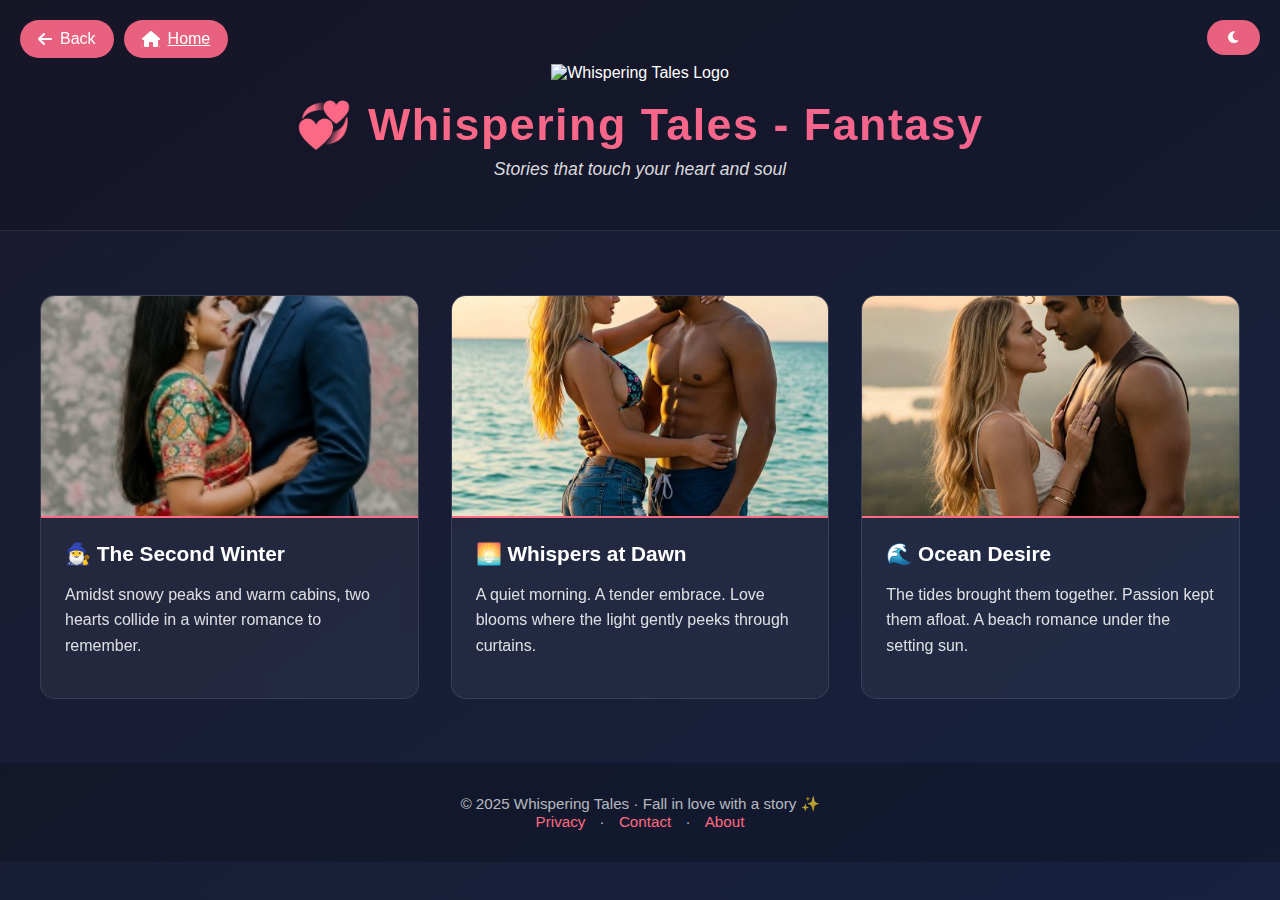
==== fantasy.html @ 903d10bc "Update fantasy.html" ====
<!DOCTYPE html>
<html lang="en">
<head>
  <meta charset="UTF-8" />
  <meta name="viewport" content="width=device-width, initial-scale=1.0"/>
  <title>Fantasy Tales - Whispering Tales</title>
  <link rel="stylesheet" href="https://cdnjs.cloudflare.com/ajax/libs/font-awesome/6.0.0/css/all.min.css">
  <style>
    :root {
      --primary: #ff6b81;
      --secondary: #f06292;
      --bg-dark: #1a1a2e;
      --bg-darker: #16213e;
      --card-bg: rgba(255, 255, 255, 0.05);
      --text-light: #fff;
    }

    body {
      margin: 0;
      font-family: 'Segoe UI', sans-serif;
      background: linear-gradient(to bottom right, var(--bg-dark), var(--bg-darker));
      color: var(--text-light);
      transition: all 0.3s ease;
      min-height: 100vh;
    }

    header {
      text-align: center;
      padding: 4rem 1rem 2rem;
      position: relative;
      background: rgba(0, 0, 0, 0.15);
      border-bottom: 1px solid rgba(255, 255, 255, 0.1);
    }

    header img.logo {
      height: 60px;
      margin-bottom: 1rem;
    }

    header h1 {
      font-size: 2.8rem;
      margin: 0;
      background: linear-gradient(45deg, var(--primary), var(--secondary));
      -webkit-background-clip: text;
      -webkit-text-fill-color: transparent;
      letter-spacing: 1.5px;
    }

    header p {
      font-size: 1.1rem;
      color: rgba(255, 255, 255, 0.85);
      margin-top: 0.5rem;
      font-style: italic;
    }

    .nav-buttons {
      position: fixed;
      top: 20px;
      left: 20px;
      display: flex;
      gap: 10px;
      z-index: 1000;
    }

    .nav-button {
      background: rgba(255, 105, 135, 0.9);
      color: white;
      border: none;
      padding: 10px 18px;
      border-radius: 25px;
      cursor: pointer;
      transition: all 0.3s ease;
      display: flex;
      align-items: center;
      gap: 8px;
      font-size: 1rem;
      backdrop-filter: blur(6px);
    }

    .nav-button:hover {
      background: #f06292;
      transform: translateY(-2px);
    }

    .toggle-dark {
      position: fixed;
      top: 20px;
      right: 20px;
      background: rgba(255, 105, 135, 0.9);
      color: white;
      border: none;
      padding: 10px 20px;
      border-radius: 25px;
      cursor: pointer;
      z-index: 1000;
      backdrop-filter: blur(6px);
    }

    .story-grid {
      max-width: 1200px;
      margin: 3rem auto;
      padding: 1rem;
      display: grid;
      grid-template-columns: repeat(auto-fit, minmax(280px, 1fr));
      gap: 2rem;
    }

    .story-card {
      background: var(--card-bg);
      border-radius: 15px;
      overflow: hidden;
      transition: transform 0.3s ease, box-shadow 0.3s ease;
      border: 1px solid rgba(255, 255, 255, 0.1);
      backdrop-filter: blur(8px);
    }

    .story-card img {
      width: 100%;
      height: 220px;
      object-fit: cover;
      object-position: center;
      border-bottom: 2px solid var(--primary);
      display: block;
    }

    .story-card:hover {
      transform: translateY(-5px);
      box-shadow: 0 10px 18px rgba(0, 0, 0, 0.3);
    }

    .story-content {
      padding: 1.5rem;
    }

    .story-content h3 {
      margin: 0 0 1rem;
      font-size: 1.3rem;
    }

    .story-content p {
      font-size: 1rem;
      line-height: 1.6;
      color: rgba(255, 255, 255, 0.85);
    }

    footer {
      text-align: center;
      padding: 2rem 1rem;
      font-size: 0.95rem;
      color: rgba(255, 255, 255, 0.7);
      background: rgba(0, 0, 0, 0.2);
      margin-top: 3rem;
    }

    footer a {
      color: var(--primary);
      text-decoration: none;
      margin: 0 10px;
    }

    @media (max-width: 768px) {
      .nav-button span {
        display: none;
      }

      .nav-button {
        padding: 12px;
      }

      header h1 {
        font-size: 2rem;
      }
    }
  </style>
</head>
<body>

  <div class="nav-buttons">
    <button class="nav-button" onclick="goBack()">
      <i class="fas fa-arrow-left"></i><span>Back</span>
    </button>
    <a href="/" class="nav-button">
      <i class="fas fa-home"></i><span>Home</span>
    </a>
  </div>

  <button class="toggle-dark" onclick="toggleDarkMode()">
    <i class="fas fa-moon"></i>
  </button>

  <header>
    <img src="logo.png" alt="Whispering Tales Logo" class="logo" />
    <h1>💞 Whispering Tales - Fantasy</h1>
    <p>Stories that touch your heart and soul</p>
  </header>

  <section class="story-grid">
    <div class="story-card">
      <img src="f0.jpg" alt="The Second Winter">
      <div class="story-content">
         <h3><a href="stories/the_second_winter_in_ottawa.html" target="_blank" style="color: inherit; text-decoration: none;">🧙‍♂️ The Second Winter</a></h3>
        <p>Amidst snowy peaks and warm cabins, two hearts collide in a winter romance to remember.</p>
      </div>
    </div>

    <div class="story-card">
      <img src="f3.jpg" alt="Whispers at Dawn">
      <div class="story-content">
        <h3>🌅 Whispers at Dawn</h3>
        <p>A quiet morning. A tender embrace. Love blooms where the light gently peeks through curtains.</p>
      </div>
    </div>

    <div class="story-card">
      <img src="f2.jpg" alt="Ocean Desire">
      <div class="story-content">
        <h3>🌊 Ocean Desire</h3>
        <p>The tides brought them together. Passion kept them afloat. A beach romance under the setting sun.</p>
      </div>
    </div>
  </section>

  <footer>
    <div>
      <span>© 2025 Whispering Tales</span> · Fall in love with a story ✨
      <br/>
      <a href="/privacy">Privacy</a> · <a href="/contact">Contact</a> · <a href="/about">About</a>
    </div>
  </footer>

<script>
  function toggleDarkMode() {
    document.body.classList.toggle("light-mode");
    const icon = document.querySelector('.toggle-dark i');
    icon.classList.toggle('fa-moon');
    icon.classList.toggle('fa-sun');
  }

  function goBack() {
    if (window.history.length > 1) {
      history.back();
    } else {
      window.location.href = "/";
    }
  }
</script>

</body>
</html>
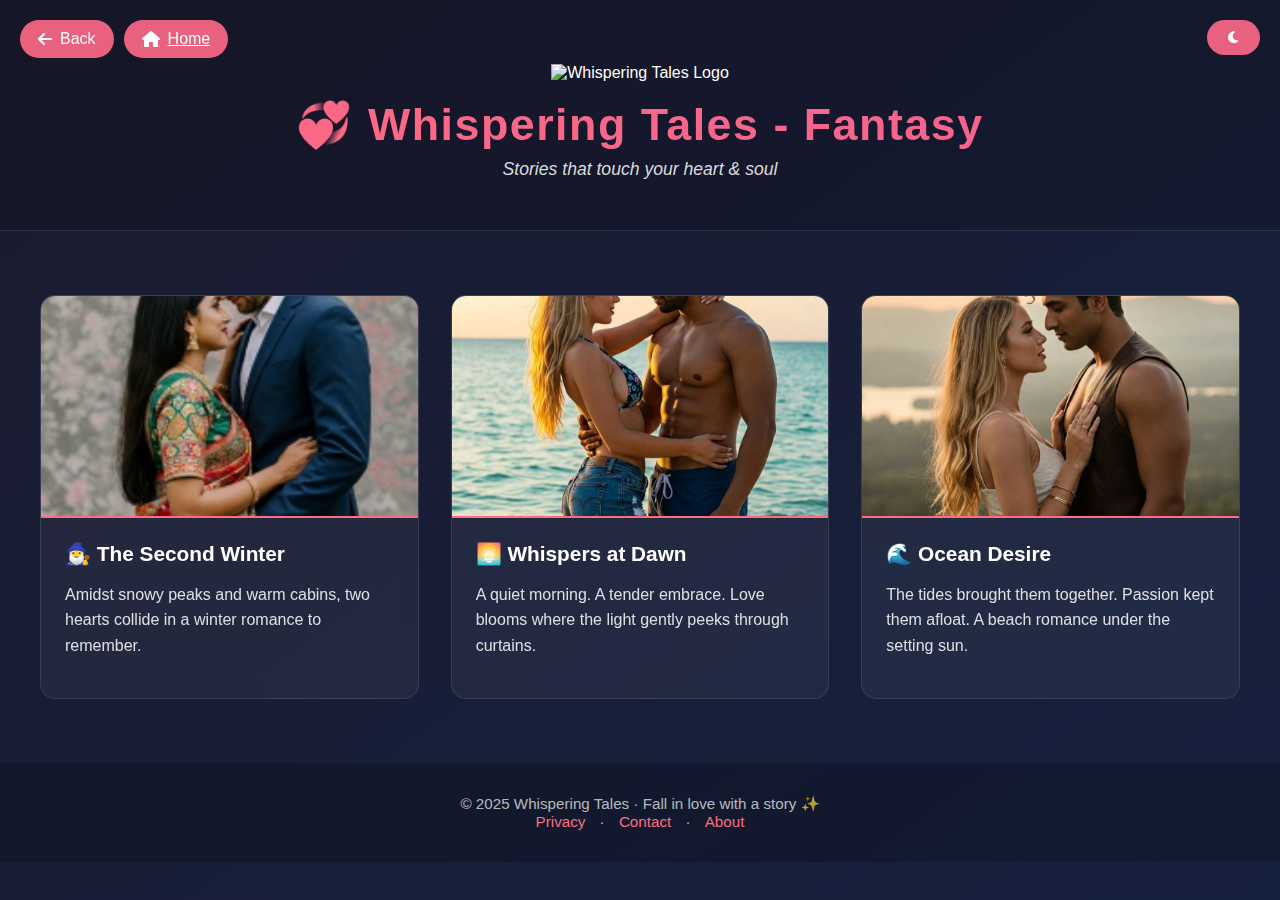
==== commit 0bd5c6bf: "Update fantasy.html" ====
--- a/fantasy.html
+++ b/fantasy.html
@@ -191,7 +191,7 @@
   <header>
     <img src="logo.png" alt="Whispering Tales Logo" class="logo" />
     <h1>💞 Whispering Tales - Fantasy</h1>
-    <p>Stories that touch your heart and soul</p>
+    <p>Stories that touch your heart & soul</p>
   </header>
 
   <section class="story-grid">
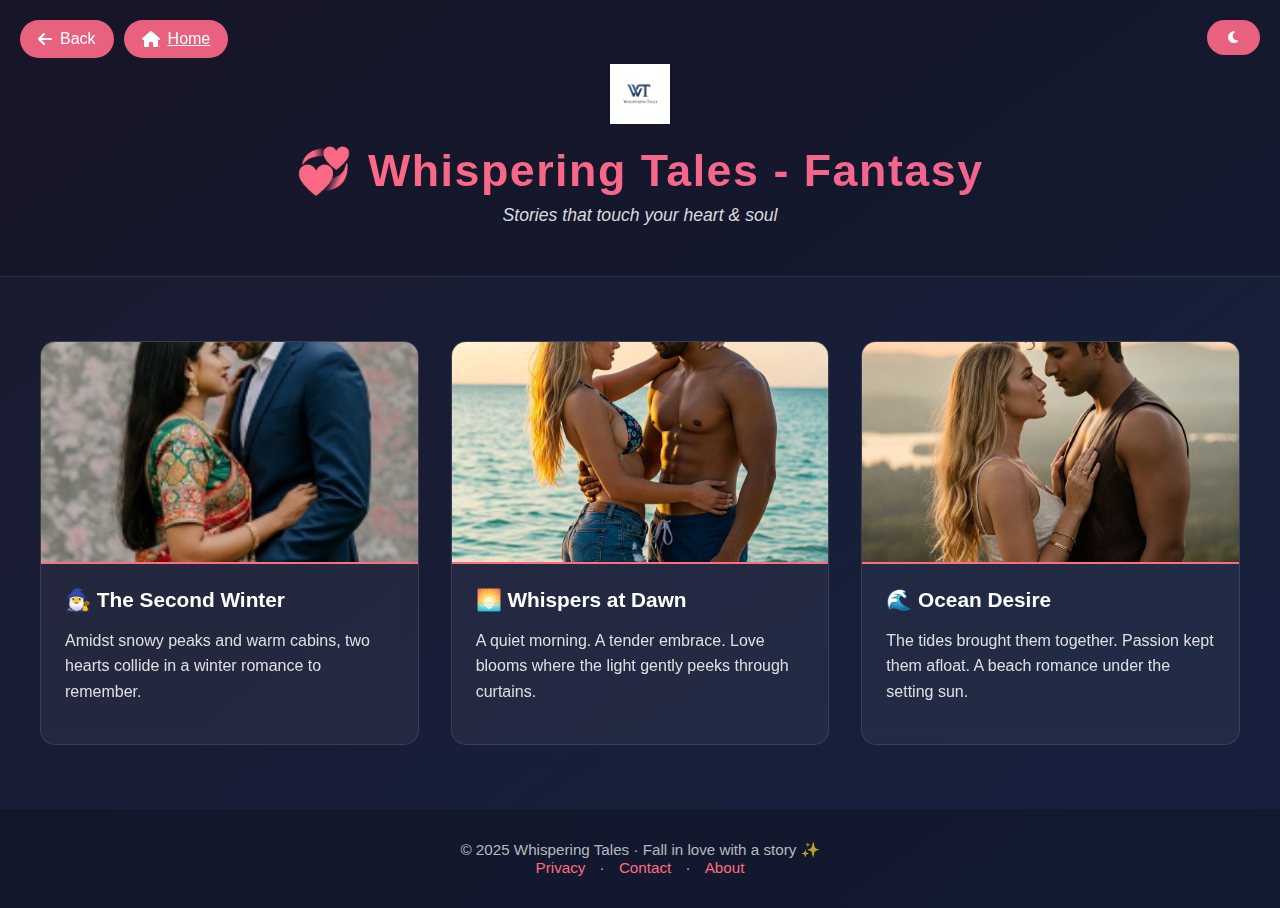
==== commit 7fc0f9ee: "Update fantasy.html" ====
--- a/fantasy.html
+++ b/fantasy.html
@@ -189,7 +189,7 @@
   </button>
 
   <header>
-    <img src="logo.png" alt="Whispering Tales Logo" class="logo" />
+    <img src="logo.jpg" alt="Whispering Tales Logo" class="logo" />
     <h1>💞 Whispering Tales - Fantasy</h1>
     <p>Stories that touch your heart & soul</p>
   </header>
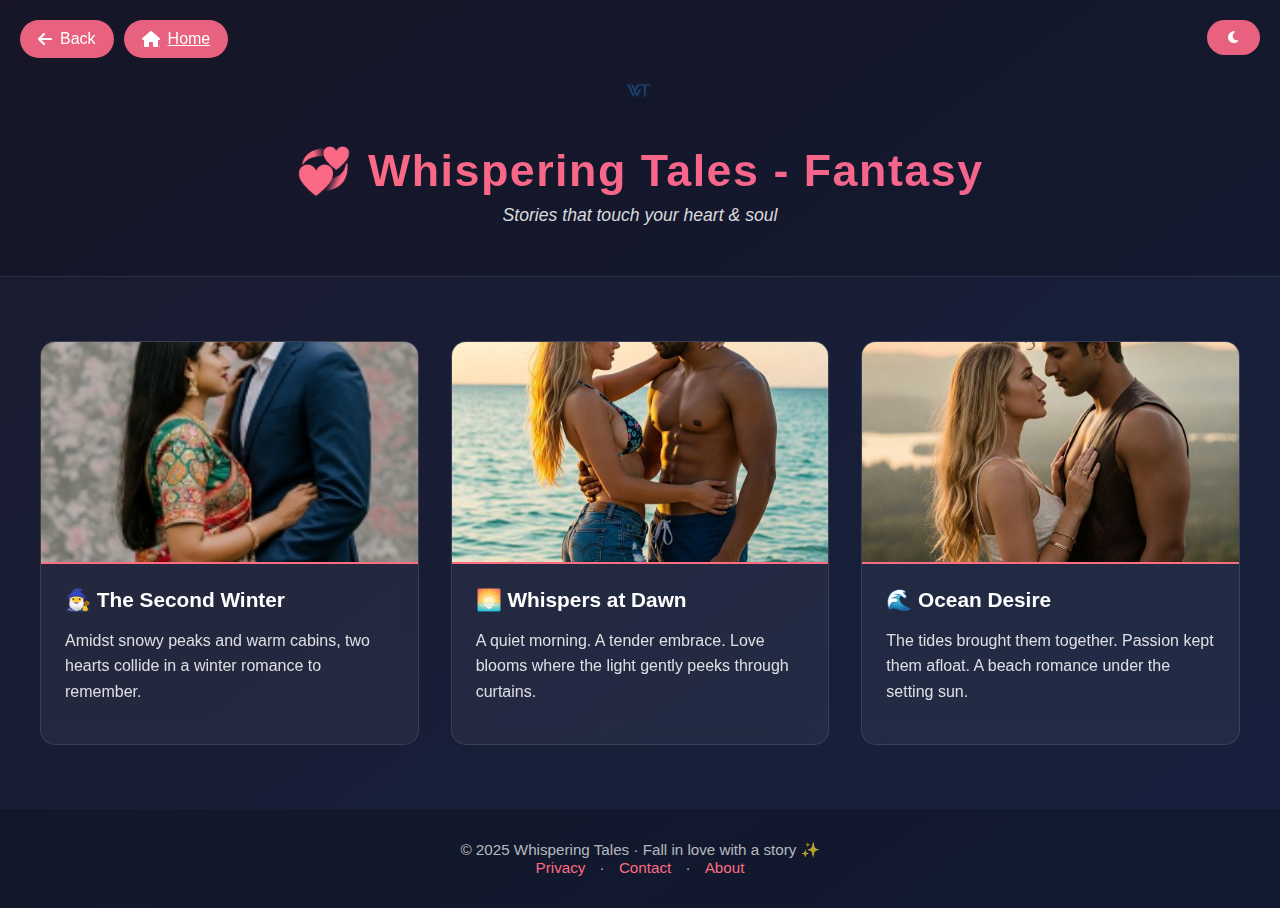
==== commit 844e19bd: "Update fantasy.html" ====
--- a/fantasy.html
+++ b/fantasy.html
@@ -189,7 +189,7 @@
   </button>
 
   <header>
-    <img src="logo.jpg" alt="Whispering Tales Logo" class="logo" />
+    <img src="logo.png" alt="Whispering Tales Logo" class="logo" />
     <h1>💞 Whispering Tales - Fantasy</h1>
     <p>Stories that touch your heart & soul</p>
   </header>
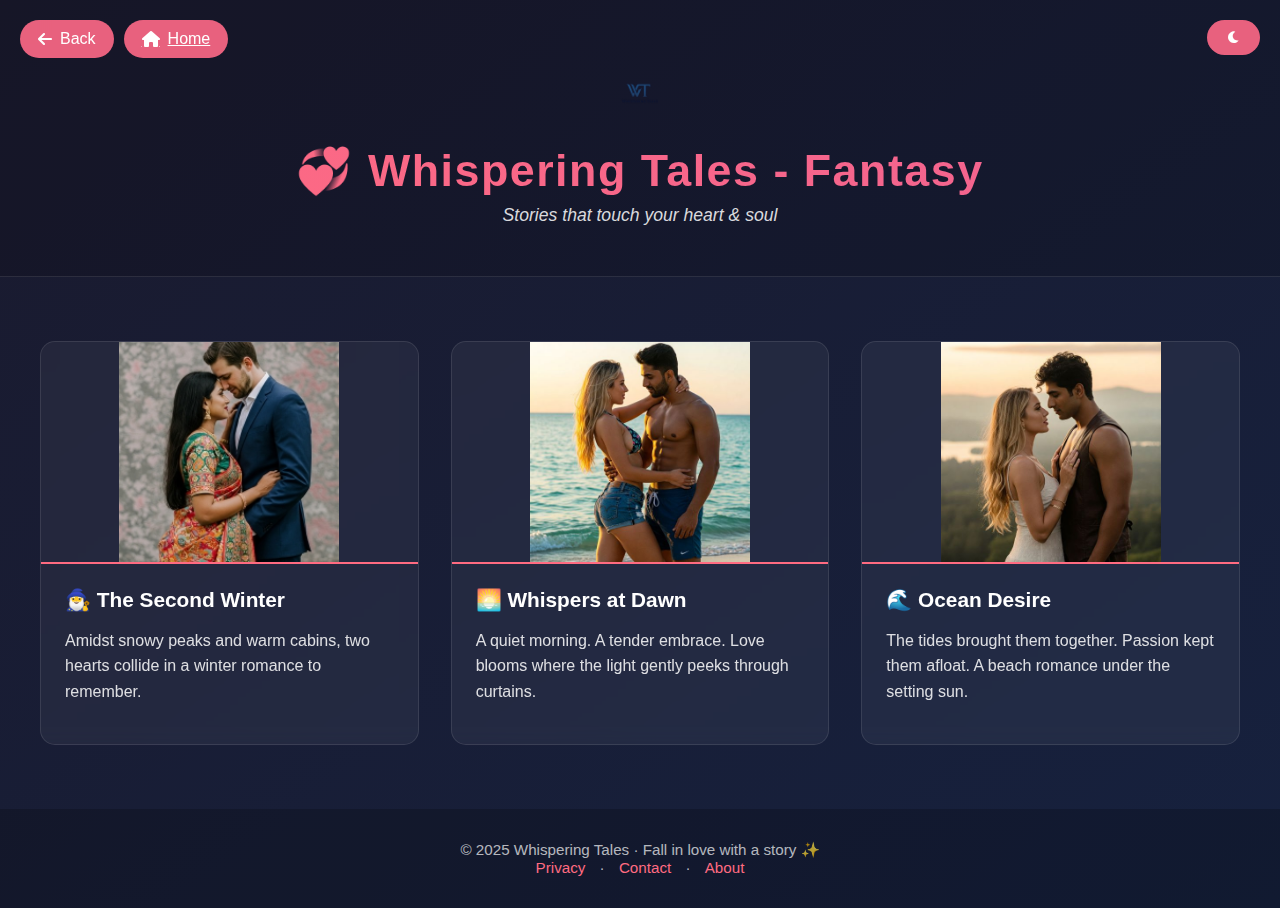
==== commit b3b37a33: "Update fantasy.html" ====
--- a/fantasy.html
+++ b/fantasy.html
@@ -114,13 +114,14 @@
       backdrop-filter: blur(8px);
     }
 
-    .story-card img {
-      width: 100%;
-      height: 220px;
-      object-fit: cover;
-      object-position: center;
-      border-bottom: 2px solid var(--primary);
-      display: block;
+.story-card img {
+  width: 100%;
+  height: 220px;
+  object-fit: contain;
+  object-position: center;
+  display: block;
+  border-bottom: 2px solid var(--primary);
+}
     }
 
     .story-card:hover {
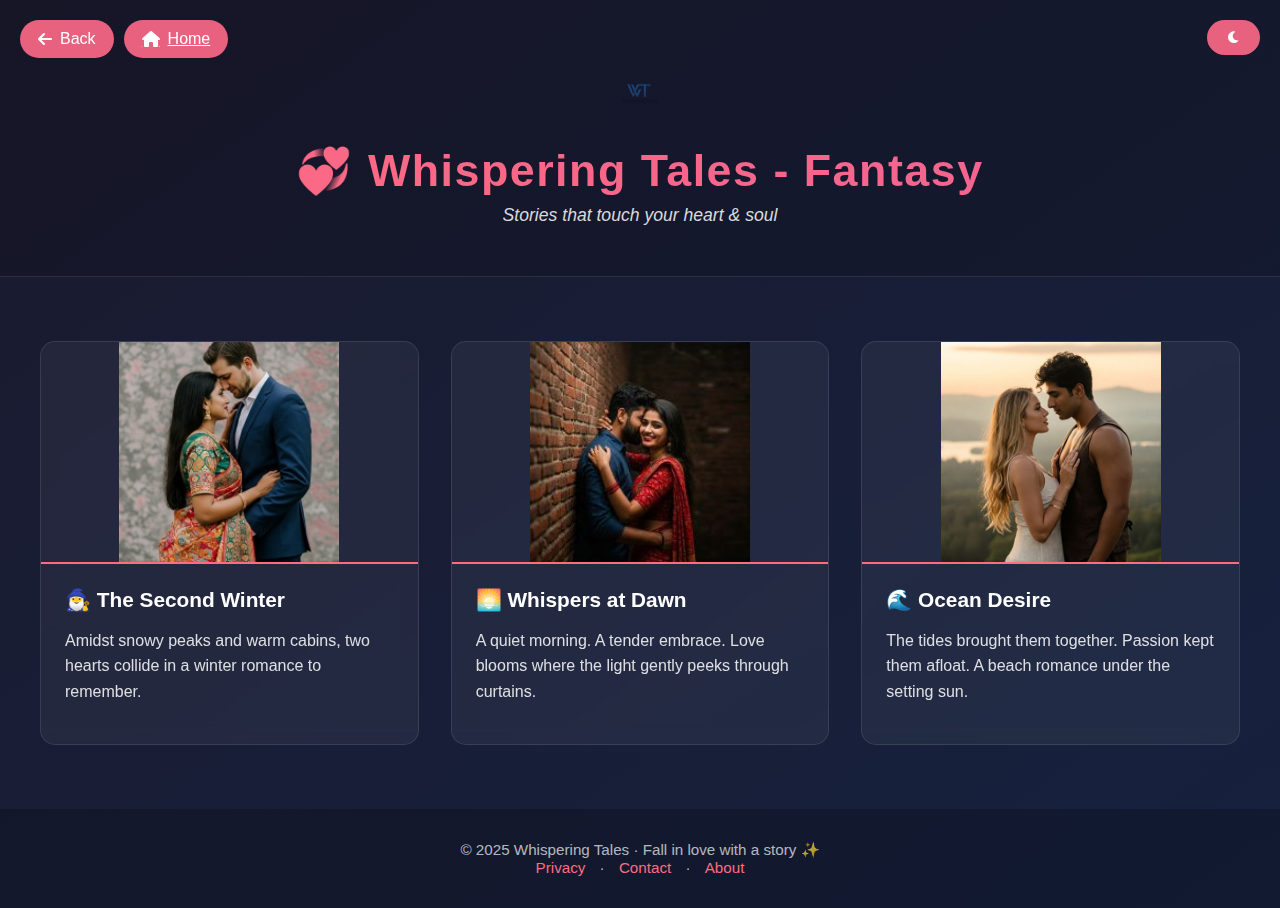
==== commit d6e7cd26: "Update fantasy.html" ====
--- a/fantasy.html
+++ b/fantasy.html
@@ -205,7 +205,7 @@
     </div>
 
     <div class="story-card">
-      <img src="f3.jpg" alt="Whispers at Dawn">
+      <img src="f1.jpg" alt="Whispers at Dawn">
       <div class="story-content">
         <h3>🌅 Whispers at Dawn</h3>
         <p>A quiet morning. A tender embrace. Love blooms where the light gently peeks through curtains.</p>
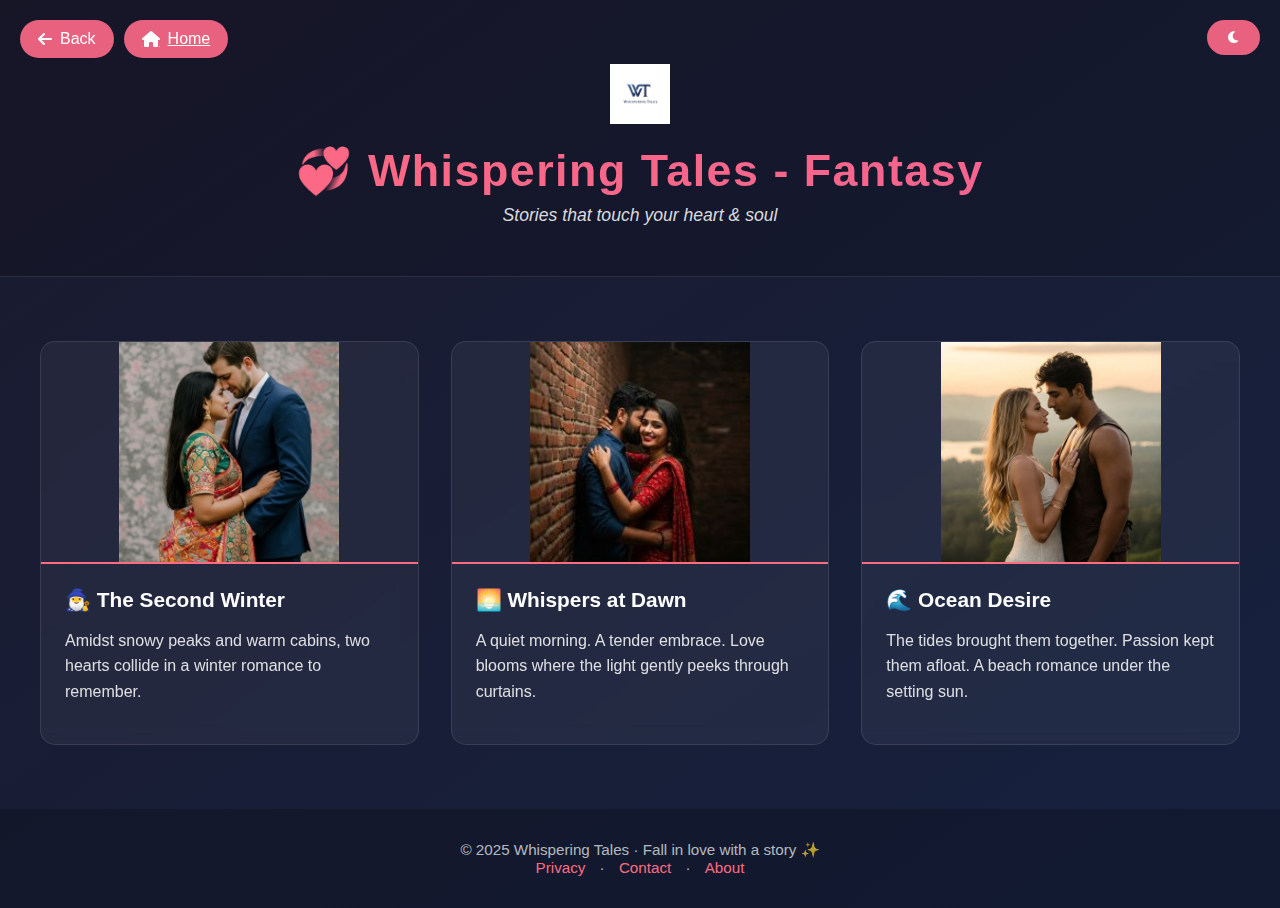
==== commit 2b7ca668: "Update fantasy.html" ====
--- a/fantasy.html
+++ b/fantasy.html
@@ -190,7 +190,7 @@
   </button>
 
   <header>
-    <img src="logo.png" alt="Whispering Tales Logo" class="logo" />
+    <img src="logo.jpg" alt="Whispering Tales Logo" class="logo" />
     <h1>💞 Whispering Tales - Fantasy</h1>
     <p>Stories that touch your heart & soul</p>
   </header>
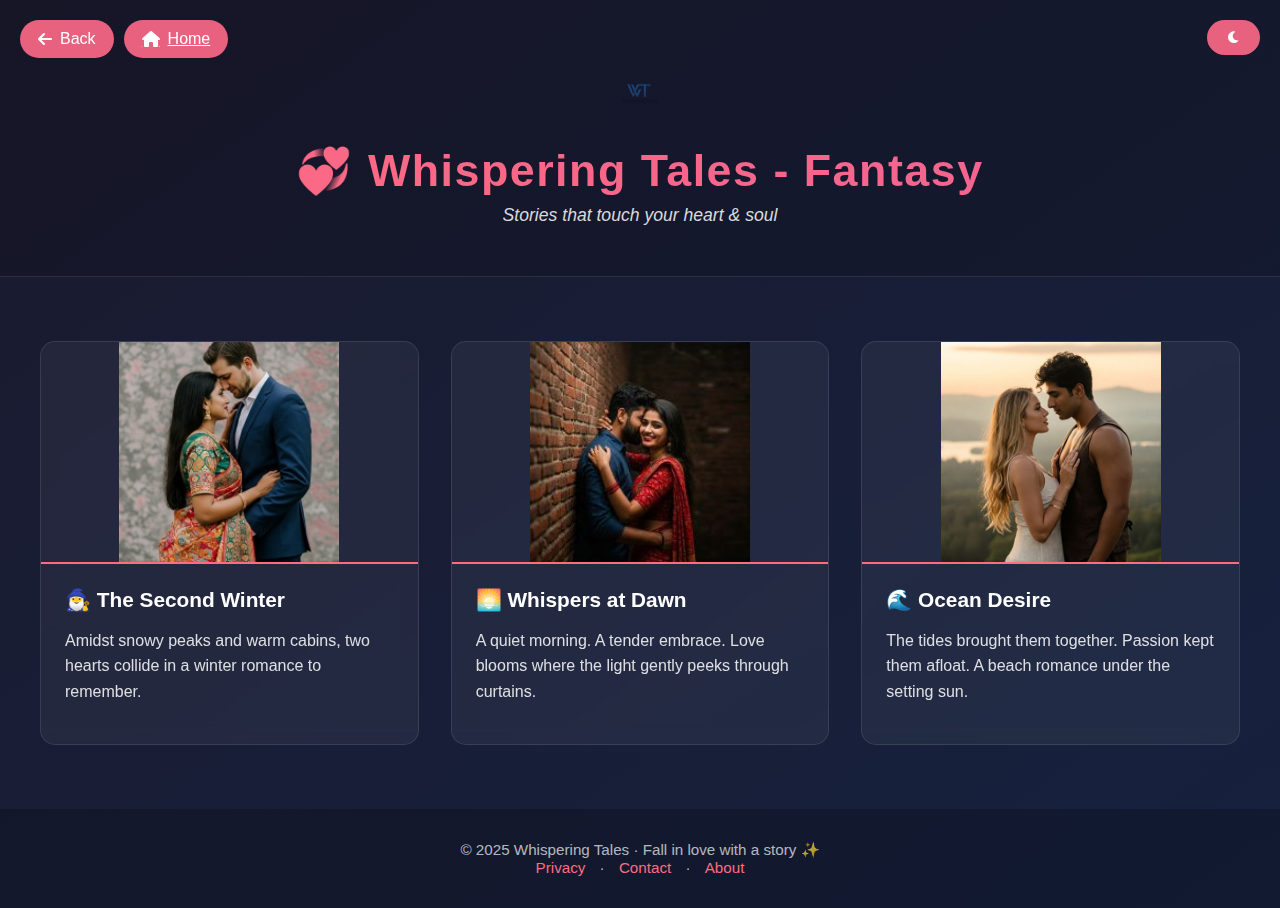
==== commit c6a95471: "Update fantasy.html" ====
--- a/fantasy.html
+++ b/fantasy.html
@@ -190,7 +190,7 @@
   </button>
 
   <header>
-    <img src="logo.jpg" alt="Whispering Tales Logo" class="logo" />
+    <img src="logo.png" alt="Whispering Tales Logo" class="logo" />
     <h1>💞 Whispering Tales - Fantasy</h1>
     <p>Stories that touch your heart & soul</p>
   </header>
